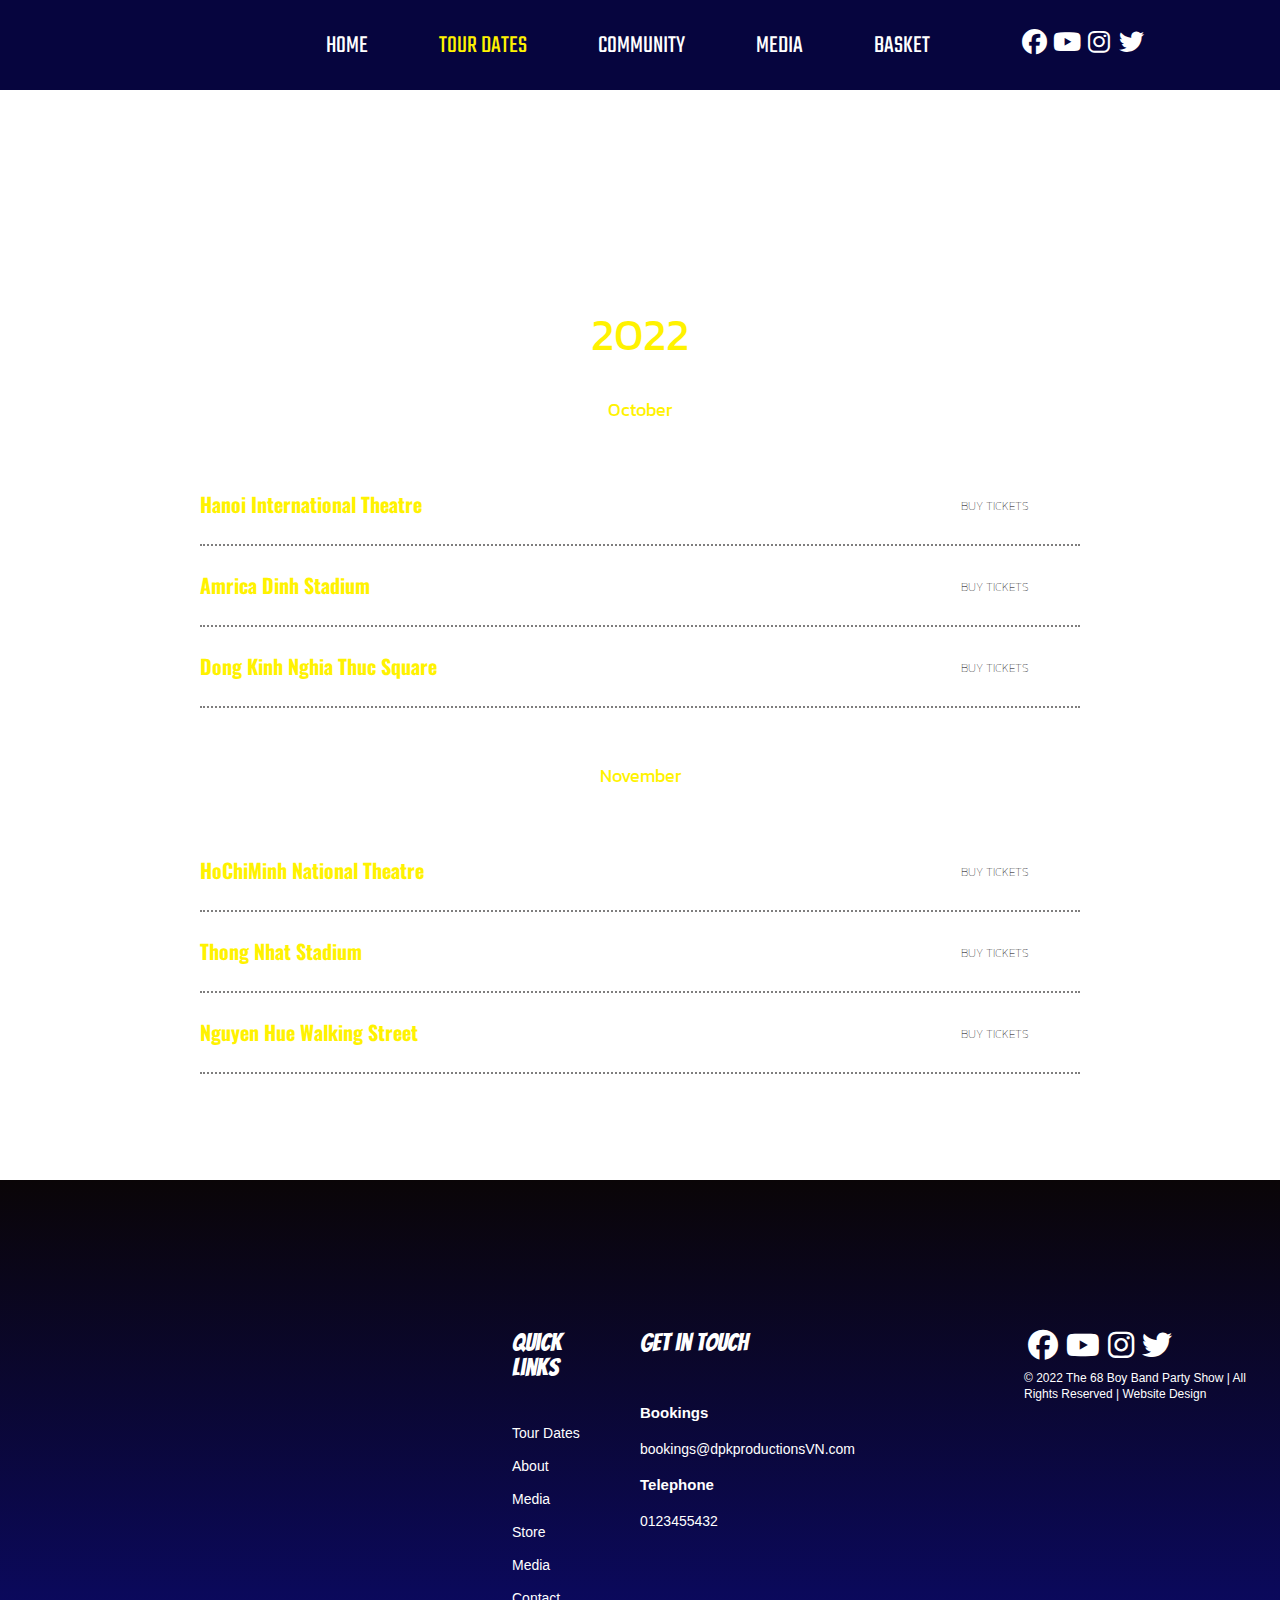
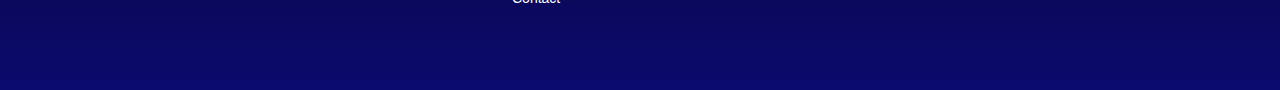
==== index.html @ ed265538 "Rename tourdate.html to index.html" ====
<!DOCTYPE html>
<html lang="en">
    <head>
        <meta charset="UTF-8" />
        <meta http-equiv="X-UA-Compatible" content="IE=edge" />
        <meta name="viewport" content="width=device-width, initial-scale=1.0" />
        <link rel="stylesheet" href="./css/grid.css" />
        <link rel="stylesheet" href="./css/base.css" />
        <link rel="stylesheet" href="./css/tour.css" />
        <link
            href="https://fonts.googleapis.com/css?family=Teko"
            rel="stylesheet"
        />
        <link
            rel="stylesheet"
            href="https://cdnjs.cloudflare.com/ajax/libs/font-awesome/6.2.0/css/all.min.css"
        />
        <link rel="preconnect" href="https://fonts.googleapis.com" />
        <link rel="preconnect" href="https://fonts.gstatic.com" crossorigin />
        <link
            href="https://fonts.googleapis.com/css2?family=Bangers&display=swap"
            rel="stylesheet"
        />
        <link rel="preconnect" href="https://fonts.googleapis.com" />
        <link rel="preconnect" href="https://fonts.gstatic.com" crossorigin />
        <link
            href="https://fonts.googleapis.com/css2?family=Sedgwick+Ave&display=swap"
            rel="stylesheet"
        />
        <link rel="preconnect" href="https://fonts.googleapis.com" />
        <link rel="preconnect" href="https://fonts.gstatic.com" crossorigin />
        <link
            href="https://fonts.googleapis.com/css2?family=Pacifico&display=swap"
            rel="stylesheet"
        />
        <link rel="preconnect" href="https://fonts.gstatic.com" crossorigin />
        <link
            href="https://fonts.googleapis.com/css2?family=Signika+Negative:wght@300&display=swap"
            rel="stylesheet"
        />
        <link rel="preconnect" href="https://fonts.googleapis.com" />
        <link rel="preconnect" href="https://fonts.gstatic.com" crossorigin />
        <link
            href="https://fonts.googleapis.com/css2?family=Signika+Negative&display=swap"
            rel="stylesheet"
        />
        <link rel="preconnect" href="https://fonts.gstatic.com" />
        <link
            href="https://fonts.googleapis.com/css2?family=Poppins:wght@300;400;600&display=swap"
            rel="stylesheet"
        />
        <link rel="preconnect" href="https://fonts.googleapis.com" />
        <link rel="preconnect" href="https://fonts.gstatic.com" crossorigin />
        <link
            href="https://fonts.googleapis.com/css2?family=Kanit:wght@700&display=swap"
            rel="stylesheet"
        />
        <link rel="preconnect" href="https://fonts.googleapis.com" />
        <link rel="preconnect" href="https://fonts.gstatic.com" crossorigin />
        <link
            href="https://fonts.googleapis.com/css2?family=Oswald&display=swap"
            rel="stylesheet"
        />
        <title>BoyBand 68</title>
    </head>
    <body>
        <!-- Header -->
        <div class="header grid">
            <div class="row">
                <!-- Logo -->
                <div class="header__logo col l-3">
                    <div class="header__logo--image"></div>
                </div>
                <!-- Navigation -->
                <div class="header__nav col l-6 row">
                    <div class="header__nav--item col">
                        <a href="">Home</a>
                    </div>
                    <div class="header__nav--item col">
                        <a style="color: var(--star-color)" href=""
                            >Tour Dates</a
                        >
                    </div>
                    <div class="header__nav--item col">
                        <a href="">Community</a>
                    </div>
                    <div class="header__nav--item col">
                        <a href="">Media</a>
                    </div>
                    <div class="header__nav--item col">
                        <a href="">Basket</a>
                    </div>
                </div>
                <!-- Social -->
                <div class="header__social col l-2 row no-gutters">
                    <div class="header__social--logo col l-o-4 l-2">
                        <a href="">
                            <i class="fa-brands fa-facebook"></i>
                        </a>
                    </div>
                    <div class="header__social--logo col l-2">
                        <a href="">
                            <i class="fa-brands fa-youtube"></i>
                        </a>
                    </div>
                    <div class="header__social--logo col l-2">
                        <a href="">
                            <i class="fa-brands fa-instagram"></i>
                        </a>
                    </div>
                    <div class="header__social--logo col l-2">
                        <a href="">
                            <i class="fa-brands fa-twitter"></i>
                        </a>
                    </div>
                </div>
            </div>
        </div>
        <div class="app">
            <div class="tour">
                <div class="tour__title">Tour dates</div>
                <div class="tour__year">
                    <div class="year">2022</div>
                    <div class="tour__month">
                        <div class="month">October</div>
                        <ul class="tour__list">
                            <li>
                                <div class="item__content">
                                    <p>Sat, 22 Oct 2022 @ 7:30pm</p>
                                    <h3>Hanoi International Theatre</h3>
                                    <p>Box Office: 01254 685 500</p>
                                </div>
                                <div class="buy__btn">Buy tickets</div>
                            </li>
                            <li>
                                <div class="item__content">
                                    <p>Tue, 25 Oct 2022 @ 8:30pm</p>
                                    <h3>Amrica Dinh Stadium</h3>
                                    <p>Box Office: 01344 679 707</p>
                                </div>
                                <div class="buy__btn">Buy tickets</div>
                            </li>
                            <li>
                                <div class="item__content">
                                    <p>Sat, 29 Oct 2022 @ 6:30pm</p>
                                    <h3>Dong Kinh Nghia Thuc Square</h3>
                                    <p>Box Office: 07654 685 565</p>
                                </div>
                                <div class="buy__btn">Buy tickets</div>
                            </li>
                        </ul>
                    </div>
                    <div class="tour__month">
                        <div class="month">November</div>
                        <ul class="tour__list">
                            <li>
                                <div class="item__content">
                                    <p>Sun, 6 Nov 2022 @ 7:30pm</p>
                                    <h3>HoChiMinh National Theatre</h3>
                                    <p>Box Office: 01298 605 512</p>
                                </div>
                                <div class="buy__btn">Buy tickets</div>
                            </li>
                            <li>
                                <div class="item__content">
                                    <p>Fri, 18 Nov 2022 @ 8:30pm</p>
                                    <h3>Thong Nhat Stadium</h3>
                                    <p>Box Office: 01124 609 347</p>
                                </div>
                                <div class="buy__btn">Buy tickets</div>
                            </li>
                            <li>
                                <div class="item__content">
                                    <p>Sun, 27 Nov 2022 @ 6:30pm</p>
                                    <h3>Nguyen Hue Walking Street</h3>
                                    <p>Box Office: 08954 665 523</p>
                                </div>
                                <div class="buy__btn">Buy tickets</div>
                            </li>
                        </ul>
                    </div>
                </div>
            </div>
            <!-- Footer -->
            <div class="footer">
                <div class="footer__logo">
                    <img src="./sources/Images/68-LOGO.png" alt="" />
                </div>
                <div class="footer__link">
                    <div class="link__title">
                        Quick <br />
                        links
                    </div>
                    <ul class="link-list">
                        <li><a href="">Tour Dates</a></li>
                        <li><a href="">About</a></li>
                        <li><a href="">Media</a></li>
                        <li><a href="">Store</a></li>
                        <li><a href="">Media</a></li>
                        <li><a href="">Contact</a></li>
                    </ul>
                </div>
                <div class="footer__contact">
                    <div class="contact__title">Get in touch</div>
                    <ul>
                        <li class="contact__label">Bookings</li>
                        <li class="contact__content">
                            bookings@dpkproductionsVN.com
                        </li>
                        <li class="contact__label">Telephone</li>
                        <li class="contact__content">0123455432</li>
                    </ul>
                </div>
                <div class="footer__social">
                    <ul class="footer__social--icon">
                        <li>
                            <i class="fa-brands fa-facebook"></i>
                        </li>
                        <li>
                            <i class="fa-brands fa-youtube"></i>
                        </li>
                        <li>
                            <i class="fa-brands fa-instagram"></i>
                        </li>
                        <li>
                            <i class="fa-brands fa-twitter"></i>
                        </li>
                    </ul>
                    &copy 2022 The 68 Boy Band Party Show | All Rights Reserved
                    | Website Design
                </div>
            </div>
            <!-- Modal -->
            <div class="modal">
                <div class="layer"></div>
                <div class="container">
                    <div class="container__header"></div>
                    <div class="container__body">
                        <div class="group">
                            <p>Name:</p>
                            <input
                                name="name"
                                type="text"
                                rules="required"
                                placeholder="Your Name ..."
                            />
                            <div class="error">Please fill in the form!</div>
                        </div>
                        <div class="group">
                            <p>Email:</p>
                            <input
                                type="text"
                                name="email"
                                rules="email"
                                placeholder="Your Email ..."
                            />
                            <div class="error">Please fill in the form!</div>
                        </div>
                        <div class="group">
                            <p>Payment:</p>
                            <select name="payment" id="" rules="required">
                                <option value="">------Payment------</option>
                                <option value="1">Cash</option>
                                <option value="1">Cheque</option>
                                <option value="1">Credit card</option>
                            </select>
                            <div class="error">
                                Please choose your payment method
                            </div>
                        </div>
                        <div class="submit">Send</div>
                    </div>
                    <div class="close-form">
                        <i class="fa-solid fa-xmark"></i>
                    </div>
                </div>
            </div>
        </div>

        <script src="./JS/main.js"></script>
        <script src="./JS/ticket.js"></script>
    </body>
</html>
---- css/grid.css ----
.grid {
    width: 100%;
    display: block;
    padding: 0;
}

.grid.wide {
    max-width: 1200px;
    margin: 0 auto;
}

.row {
    display: flex;
    flex-wrap: wrap;
    margin-left: -4px;
    margin-right: -4px;
}

.row.no-gutters {
    margin-left: 0;
    margin-right: 0;
}
@media screen and ( max-width:739px){
    .col {
        padding-left: 4px;
        padding-right: 4px;
    }
    
    .row.no-gutters .col {
        padding-left: 0;
        padding-right: 0;
    }
    
    .c-0 {
        display: none;
    }
    
    .c-1 {
        flex: 0 0 8.33333%;
        max-width: 8.33333%;
    }
    
    .c-1-5{
        flex: 0 0 12.5%;
        max-width: 12.5%;
    }
    
    .c-2 {
        flex: 0 0 16.66667%;
        max-width: 16.66667%;
    }
    
    .c-3 {
        flex: 0 0 25%;
        max-width: 25%;
    }
    
    .c-4 {
        flex: 0 0 33.33333%;
        max-width: 33.33333%;
    }
    
    .c-5 {
        flex: 0 0 41.66667%;
        max-width: 41.66667%;
    }
    
    .c-6 {
        flex: 0 0 50%;
        max-width: 50%;
    }
    
    .c-7 {
        flex: 0 0 58.33333%;
        max-width: 58.33333%;
    }
    
    .c-8 {
        flex: 0 0 66.66667%;
        max-width: 66.66667%;
    }
    
    .c-9 {
        flex: 0 0 75%;
        max-width: 75%;
    }
    
    .c-10 {
        flex: 0 0 83.33333%;
        max-width: 83.33333%;
    }
    
    .c-11 {
        flex: 0 0 91.66667%;
        max-width: 91.66667%;
    }
    
    .c-12 {
        flex: 0 0 100%;
        max-width: 100%;
    }
    
    .c-o-1 {
        margin-left: 8.33333%;
    }
    
    .c-o-1-5{
        margin-left: 12.5%;
    }
    
    .c-o-2 {
        margin-left: 16.66667%;
    }
    
    .c-o-2-4 {
        margin-left: 20%;
    }
    
    .c-o-3 {
        margin-left: 25%;
    }
    
    .c-o-4 {
        margin-left: 33.33333%;
    }
    
    .c-o-5 {
        margin-left: 41.66667%;
    }
    
    .c-o-6 {
        margin-left: 50%;
    }
    
    .c-o-7 {
        margin-left: 58.33333%;
    }
    
    .c-o-8 {
        margin-left: 66.66667%;
    }
    
    .c-o-9 {
        margin-left: 75%;
    }
    
    .c-o-10 {
        margin-left: 83.33333%;
    }
    
    .c-o-11 {
        margin-left: 91.66667%;
    }
    
}
/* >= Tablet */
@media (min-width: 740px) {
    .row {
        margin-left: -8px;
        margin-right: -8px;
    }

    .col {
        padding-left: 8px;
        padding-right: 8px;
    }

    .m-0 {
        display: none;
    }

    .m-1,
    .m-2,
    .m-3,
    .m-4,
    .m-5,
    .m-6,
    .m-7,
    .m-8,
    .m-9,
    .m-10,
    .m-11,
    .m-12 {
        display: block;
    }

    .m-1 {
        flex: 0 0 8.33333%;
        max-width: 8.33333%;
    }

    .m-1-5{
        flex: 0 0 12.5%;
        max-width: 12.5%;
    }

    .m-2 {
        flex: 0 0 16.66667%;
        max-width: 16.66667%;
    }

    .m-3 {
        flex: 0 0 25%;
        max-width: 25%;
    }

    .m-4 {
        flex: 0 0 33.33333%;
        max-width: 33.33333%;
    }

    .m-5 {
        flex: 0 0 41.66667%;
        max-width: 41.66667%;
    }

    .m-6 {
        flex: 0 0 50%;
        max-width: 50%;
    }

    .m-7 {
        flex: 0 0 58.33333%;
        max-width: 58.33333%;
    }

    .m-8 {
        flex: 0 0 66.66667%;
        max-width: 66.66667%;
    }

    .m-9 {
        flex: 0 0 75%;
        max-width: 75%;
    }

    .m-10 {
        flex: 0 0 83.33333%;
        max-width: 83.33333%;
    }

    .m-11 {
        flex: 0 0 91.66667%;
        max-width: 91.66667%;
    }

    .m-12 {
        flex: 0 0 100%;
        max-width: 100%;
    }

    .m-o-1 {
        margin-left: 8.33333%;
    }

    .m-o-1-5{
        margin-left: 12.5%;
    }

    .m-o-2 {
        margin-left: 16.66667%;
    }

    .m-o-2-4 {
        margin-left: 20%;
    }

    .m-o-3 {
        margin-left: 25%;
    }

    .m-o-4 {
        margin-left: 33.33333%;
    }

    .m-o-5 {
        margin-left: 41.66667%;
    }

    .m-o-6 {
        margin-left: 50%;
    }

    .m-o-7 {
        margin-left: 58.33333%;
    }

    .m-o-8 {
        margin-left: 66.66667%;
    }

    .m-o-9 {
        margin-left: 75%;
    }

    .m-o-10 {
        margin-left: 83.33333%;
    }

    .m-o-11 {
        margin-left: 91.66667%;
    }
}

/* PC medium resolution > */
@media (min-width: 1113px) {
    .row {
        margin-left: -12px;
        margin-right: -12px;
    }

    .row.sm-gutter {
        margin-left: -5px;
        margin-right: -5px;
    }

    .col {
        padding-left: 12px;
        padding-right: 12px;
    }

    .row.sm-gutter .col {
        padding-left: 5px;
        padding-right: 5px;
    }

    .l-0 {
        display: none;
    }

    .l-1,
    .l-2,
    .l-2-4,
    .l-3,
    .l-4,
    .l-5,
    .l-6,
    .l-7,
    .l-8,
    .l-9,
    .l-10,
    .l-11,
    .l-12 {
        display: block;
    }

    .l-1 {
        flex: 0 0 8.33333%;
        max-width: 8.33333%;
    }

    .l-1-5{
        flex: 0 0 12.5%;
        max-width: 12.5%;
    }

    .l-2 {
        flex: 0 0 16.66667%;
        max-width: 16.66667%;
    }

    .l-2-4 {
        flex: 0 0 20%;
        max-width: 20%;
    }

    .l-3 {
        flex: 0 0 25%;
        max-width: 25%;
    }

    .l-4 {
        flex: 0 0 33.33333%;
        max-width: 33.33333%;
    }

    .l-5 {
        flex: 0 0 41.66667%;
        max-width: 41.66667%;
    }

    .l-6 {
        flex: 0 0 50%;
        max-width: 50%;
    }

    .l-7 {
        flex: 0 0 58.33333%;
        max-width: 58.33333%;
    }

    .l-8 {
        flex: 0 0 66.66667%;
        max-width: 66.66667%;
    }

    .l-9 {
        flex: 0 0 75%;
        max-width: 75%;
    }

    .l-10 {
        flex: 0 0 83.33333%;
        max-width: 83.33333%;
    }

    .l-11 {
        flex: 0 0 91.66667%;
        max-width: 91.66667%;
    }

    .l-12 {
        flex: 0 0 100%;
        max-width: 100%;
    }

    .l-o-1 {
        margin-left: 8.33333%;
    }

    .l-o-1-5{
        margin-left: 12.5%;
    }

    .l-o-2 {
        margin-left: 16.66667%;
    }

    .l-o-2-4 {
        margin-left: 20%;
    }

    .l-o-3 {
        margin-left: 25%;
    }

    .l-o-4 {
        margin-left: 33.33333%;
    }

    .l-o-5 {
        margin-left: 41.66667%;
    }

    .l-o-6 {
        margin-left: 50%;
    }

    .l-o-7 {
        margin-left: 58.33333%;
    }

    .l-o-8 {
        margin-left: 66.66667%;
    }

    .l-o-9 {
        margin-left: 75%;
    }

    .l-o-10 {
        margin-left: 83.33333%;
    }

    .l-o-11 {
        margin-left: 91.66667%;
    }
}

/* Tablet - PC low resolution */
@media (min-width: 740px) and (max-width: 1023px) {
    .wide {
        width: 644px;
    }
}

/* > PC low resolution */
@media (min-width: 1024px) and (max-width: 1239px) {
    .wide {
        width: 984px;
    }

    .wide .row {
        margin-left: -12px;
        margin-right: -12px;
    }

    .wide .row.sm-gutter {
        margin-left: -5px;
        margin-right: -5px;
    }

    .wide .col {
        padding-left: 12px;
        padding-right: 12px;
    }

    .wide .row.sm-gutter .col {
        padding-left: 5px;
        padding-right: 5px;
    }

    .wide .l-0 {
        display: none;
    }

    .wide .l-1,
    .wide .l-2,
    .wide .l-2-4,
    .wide .l-3,
    .wide .l-4,
    .wide .l-5,
    .wide .l-6,
    .wide .l-7,
    .wide .l-8,
    .wide .l-9,
    .wide .l-10,
    .wide .l-11,
    .wide .l-12 {
        display: block;
    }

    .wide .l-1 {
        flex: 0 0 8.33333%;
        max-width: 8.33333%;
    }
    .wide .l-1-5{
        flex: 0 0 12.5%;
        max-width: 12.5%;
    }

    .wide .l-2 {
        flex: 0 0 16.66667%;
        max-width: 16.66667%;
    }

    .wide .l-2-4 {
        flex: 0 0 20%;
        max-width: 20%;
    }

    .wide .l-3 {
        flex: 0 0 25%;
        max-width: 25%;
    }

    .wide .l-4 {
        flex: 0 0 33.33333%;
        max-width: 33.33333%;
    }

    .wide .l-5 {
        flex: 0 0 41.66667%;
        max-width: 41.66667%;
    }

    .wide .l-6 {
        flex: 0 0 50%;
        max-width: 50%;
    }

    .wide .l-7 {
        flex: 0 0 58.33333%;
        max-width: 58.33333%;
    }

    .wide .l-8 {
        flex: 0 0 66.66667%;
        max-width: 66.66667%;
    }

    .wide .l-9 {
        flex: 0 0 75%;
        max-width: 75%;
    }

    .wide .l-10 {
        flex: 0 0 83.33333%;
        max-width: 83.33333%;
    }

    .wide .l-11 {
        flex: 0 0 91.66667%;
        max-width: 91.66667%;
    }

    .wide .l-12 {
        flex: 0 0 100%;
        max-width: 100%;
    }

    .wide .l-o-1 {
        margin-left: 8.33333%;
    }
    .wide .l-o-1-5{
        margin-left: 12.5%;
    }

    .wide .l-o-2 {
        margin-left: 16.66667%;
    }
    
    .wide .l-o-2-4 {
        margin-left: 20%;
    }

    .wide .l-o-3 {
        margin-left: 25%;
    }

    .wide .l-o-4 {
        margin-left: 33.33333%;
    }

    .wide .l-o-5 {
        margin-left: 41.66667%;
    }

    .wide .l-o-6 {
        margin-left: 50%;
    }

    .wide .l-o-7 {
        margin-left: 58.33333%;
    }

    .wide .l-o-8 {
        margin-left: 66.66667%;
    }

    .wide .l-o-9 {
        margin-left: 75%;
    }

    .wide .l-o-10 {
        margin-left: 83.33333%;
    }

    .wide .l-o-11 {
        margin-left: 91.66667%;
    }
}
---- css/base.css ----
:root {
    --white-color: #fff;
    --black-colr: #000;
    --text-color: #333;
    --primary-color: #ee4d2d;
    --border-color: #dbdbdb;
    --star-color: #fff200;
    --dbblue: #06053e;
}
* {
    box-sizing: inherit;
    margin: 0px;
    padding: 0px;
}
html {
    font-size: 62.5%;
    line-height: 1.6rem;
    box-sizing: border-box;
    height: 140rem;
    font-family: Arial, Helvetica, sans-serif;
}
.showBtn {
    background-color: var(--star-color);
    border-radius: 3rem;
    padding: 1rem 4rem;
    height: 6rem;
    display: flex;
    justify-content: center;
    align-items: center;
}
.showBtn:hover {
    background-color: var(--white-color);
    box-shadow: 0 0 10rem 0.3rem var(--star-color);
}
.showBtn .content {
    text-transform: uppercase;
    font-weight: 800;
    text-align: center;
    font-size: 1.6rem;
    display: block;
    text-decoration: none;
    color: var(--dbblue);
}
/* Header */
.header {
    width: 100vw;
    height: 9rem;
    background-color: var(--dbblue);
    position: fixed;
    z-index: 100;
    transition: all ease-in-out 0.7s;
    box-shadow: 0 0 2px 2px var(--black-color);
}
.header__logo {
    height: 100%;
    display: flex;
    justify-content: center;
    align-items: center;
}
.header__logo--image {
    padding-top: 7.5em;
    width: 40%;
    background-image: url(../sources/Images/68-LOGO.png);
    background-size: contain;
    background-repeat: no-repeat;
    margin-top: 0.7rem;
    transition: all ease-in-out 0.7s;
}
.header__nav {
    display: flex;
    align-items: center;
    justify-content: space-between;
    transform: translateY(7%);
}
.header__nav a {
    color: var(--white-color);
    font-size: 2.5rem;
    text-decoration: none;
    text-transform: uppercase;
    font-family: "Teko", sans-serif;
}
.header__nav--item:hover a {
    color: var(--star-color);
}
.header__social {
    display: flex;
    justify-content: space-around;
    align-items: center;
}
.header__social--logo {
    display: flex;
    height: 100%;
    justify-content: center;
    align-items: center;
}
.header__social--logo:hover i {
    color: var(--star-color);
}
.header__social--logo a {
    text-decoration: none;
}
.header__social--logo i {
    font-size: 2.5rem;
    color: var(--white-color);
    transform: translateY(7%);
}
/* Footer */
.footer {
    padding-top: 5rem;
    display: flex;
    transform: translateY(-10rem);
    height: 40rem;
    background-image: url(../sources/Images/footer.jpg);
}
.footer__logo {
    flex-basis: 40%;
    position: relative;
}
.footer__logo img {
    width: 35rem;
    position: absolute;
    top: 5rem;
    left: 10rem;
}

.footer__link {
    flex-basis: 10%;
}
.link__title {
    font-family: "Bangers", cursive;
    font-size: 2.5rem;
    color: var(--white-color);
    line-height: 1;
    padding-bottom: 3rem;
}
.link-list {
    list-style-type: none;
}
.link-list a {
    color: var(--white-color);
    font-size: 1.4rem;
    text-decoration: none;
    padding-top: 1.5rem;
    display: inline-block;
}
.footer__contact {
    flex-basis: 30%;
}

.contact__title {
    font-family: "Bangers", cursive;
    font-size: 2.5rem;
    color: var(--white-color);
    line-height: 1;
    padding-bottom: 3rem;
}
.footer__contact li {
    list-style-type: none;
    color: white;
    padding-top: 2rem;
}
.contact__label {
    font-size: 1.5rem;
    font-weight: 600;
}

.contact__content {
    font-size: 1.4rem;
}

.footer__social {
    flex-basis: 20%;
    font-size: 1.2rem;
    color: white;
}
.footer__social--icon {
    display: flex;
    padding-bottom: 1rem;
}
.footer__social--icon li {
    list-style-type: none;
    color: var(--white-color);
    font-size: 3rem;
    padding: 0 4px;
}
.footer__social--icon li:hover {
    color: var(--star-color);
    cursor: pointer;
}
---- css/tour.css ----
.app {
    height: 168rem;
}
.tour {
    width: 100vw;
    height: 128rem;
    background-image: url(../sources/Images/tourdateBG.jpg);
    background-repeat: no-repeat;
    background-size: contain;
    padding: 18rem 10rem 10rem;
}
.tour__title {
    width: 100%;
    text-align: center;
    font-size: 6rem;
    color: var(--white-color);
    text-transform: uppercase;
    font-family: "Bangers", cursive;
}
.tour__year {
    margin-top: 13rem;
    width: 100%;
}
.year {
    width: 100%;
    text-align: center;
    font-size: 4.5rem;
    color: var(--star-color);
    text-transform: uppercase;
    font-family: "Kanit", sans-serif;
}
.tour__month {
    width: 100%;
    margin-top: 6rem;
}
.month {
    width: 100%;
    text-align: center;
    font-size: 1.8rem;
    color: var(--star-color);

    font-family: "Kanit", sans-serif;
}
.tour__list {
    list-style-type: none;
    width: 100%;
    padding: 5rem 10rem 0;
}
.tour__list li {
    margin-bottom: 0.3rem;
    display: flex;
    justify-content: space-between;
    padding-bottom: 0.3rem;
    border-bottom: 2px dotted rgb(72 71 71 / 70%);
}

.tour__list li p {
    color: var(--white-color);
    font-size: 1.2rem;
    padding: 4px 0;
}
.tour__list li h3 {
    color: var(--star-color);
    font-size: 2rem;
    padding: 4px 0 5px;
    font-family: "Oswald", sans-serif;
}
.buy__btn {
    margin-top: 2rem;
    width: 17rem;
    height: 3.6rem;
    text-align: center;
    background-color: var(--white-color);
    border-radius: 3rem;
    color: black;
    font-family: "Kanit", sans-serif;
    font-size: 1.2rem;
    font-weight: lighter;
    line-height: 3.6rem;
    text-transform: uppercase;
}
.buy__btn:hover {
    cursor: pointer;
    box-shadow: 0 0 3rem 0.3rem var(--star-color);
}
.footer {
    padding-top: 15rem;
    display: flex;
    transform: translateY(-10rem);
    height: 51rem;
    background-image: linear-gradient(to bottom, #0a0507, #0b0a6e);
}

/* Modal */
.modal {
    top: 0;
    right: 0;
    left: 0;
    bottom: 0;
    position: fixed;
    display: none;
    justify-content: center;
    align-items: center;
    z-index: 105;
    transition: all linear 02s;
}
.layer {
    position: fixed;
    width: 100%;
    background-color: rgba(0, 0, 0, 0.2);
    height: 100%;
}
.container {
    width: 50rem;
    height: 38rem;
    background-color: var(--white-color);
    border-radius: 1rem;
    display: block;
    overflow: hidden;
    z-index: 110;
    position: relative;
}

.container__header {
    width: 100%;
    height: 4rem;
    background-color: #5756b1;
}
.container__body {
    padding: 2rem 3rem;
}
.container__body p {
    font-size: 1.4rem;
    padding: 0.6rem 0;
}
.container__body input {
    width: 100%;
    padding: 7px;
}
.container__body select {
    padding: 7px;
    width: 35%;
}
.container__body option {
    text-align: center;
    padding: 5px;
}
.invalid {
    border: 1.5px solid red;
    border-radius: 4px;
}
.error {
    display: none;
    color: red;
    font-size: 1.4rem;
    padding: 4px 0;
}
.submit {
    position: absolute;
    border-radius: 1rem;
    width: 14rem;
    height: 4rem;
    line-height: 4rem;
    color: white;
    font-size: 1.6rem;
    text-align: center;
    background-color: #5756b1;
    bottom: 3rem;
    right: 3rem;
}
.submit:hover {
    cursor: pointer;
}
.close-form {
    top: 0;
    right: 0;
    position: absolute;
    padding-top: 0.6rem;
    padding-right: 1.5rem;
    color: var(--white-color);
    font-size: 3rem;
}
.close-form:hover {
    cursor: pointer;
}
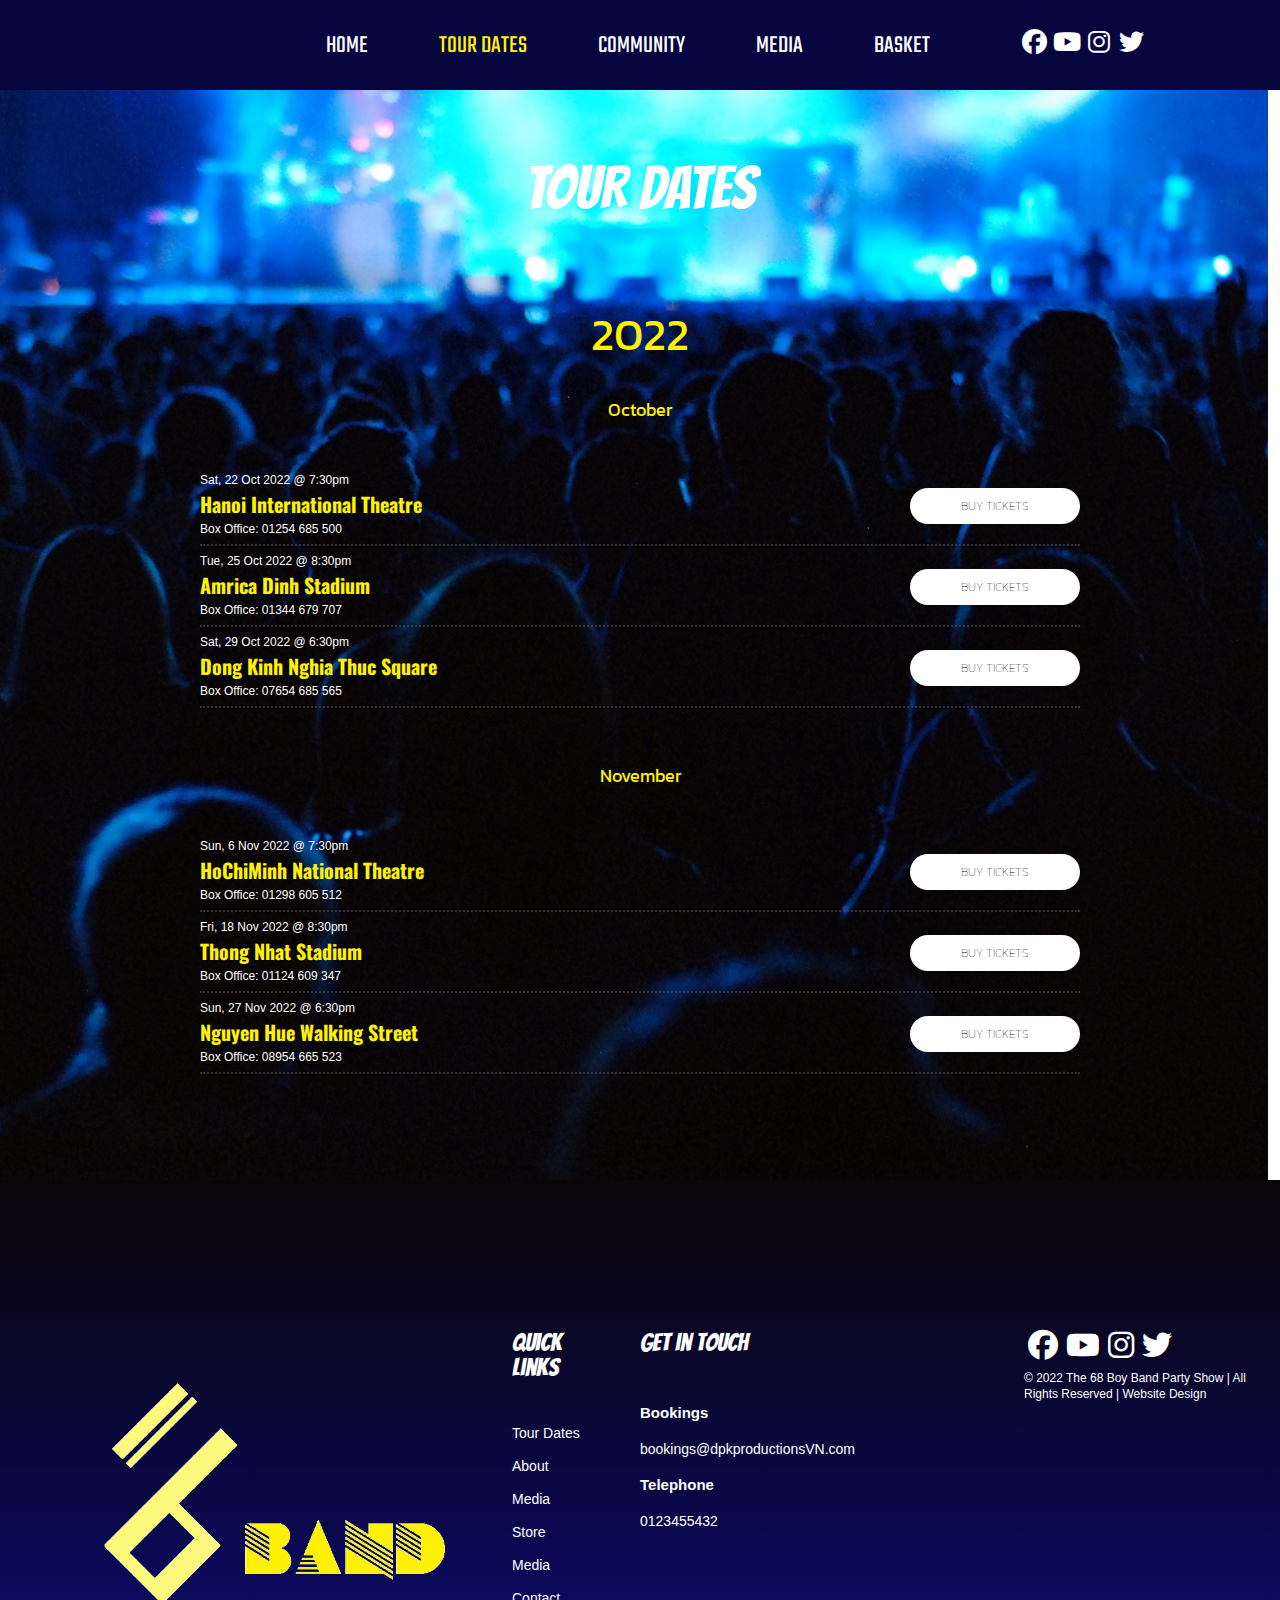
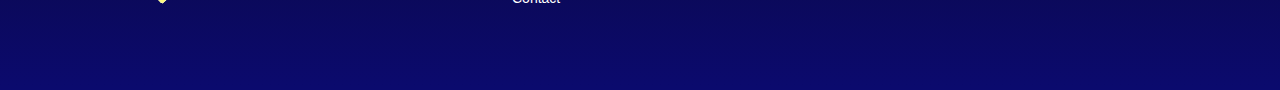
==== commit 90284b29: "Update index.html" ====
--- a/index.html
+++ b/index.html
@@ -61,6 +61,11 @@
             href="https://fonts.googleapis.com/css2?family=Oswald&display=swap"
             rel="stylesheet"
         />
+        <link
+            rel="shortcut icon"
+            href="favicon.ico"
+            type="image/x-icon"
+        />
         <title>BoyBand 68</title>
     </head>
     <body>
@@ -74,18 +79,18 @@
                 <!-- Navigation -->
                 <div class="header__nav col l-6 row">
                     <div class="header__nav--item col">
-                        <a href="">Home</a>
-                    </div>
-                    <div class="header__nav--item col">
-                        <a style="color: var(--star-color)" href=""
+                        <a href="https://khoadangggg.github.io/BoyBand68/?fbclid=IwAR36o3XTDsVcBco0uJa_x-9BXTUWOW6u9Bexz6tLBynx5IughnwAITiBF4I">Home</a>
+                    </div>
+                    <div class="header__nav--item col">
+                        <a style="color: var(--star-color)" href="https://khoadangggg.github.io/TourDates/?fbclid=IwAR1DYq7BUGP6MDpS588WaLXMgUIVrRhSKLm_0BKIQXCzoOqN39NJbSXNstk"
                             >Tour Dates</a
                         >
                     </div>
                     <div class="header__nav--item col">
-                        <a href="">Community</a>
-                    </div>
-                    <div class="header__nav--item col">
-                        <a href="">Media</a>
+                        <a href="https://www.facebook.com/groups/639109440157789">Community</a>
+                    </div>
+                    <div class="header__nav--item col">
+                        <a href="https://khoadangggg.github.io/Media/">Media</a>
                     </div>
                     <div class="header__nav--item col">
                         <a href="">Basket</a>
@@ -184,7 +189,7 @@
             <!-- Footer -->
             <div class="footer">
                 <div class="footer__logo">
-                    <img src="./sources/Images/68-LOGO.png" alt="" />
+                    <img src="css/68-LOGO.png" alt="" />
                 </div>
                 <div class="footer__link">
                     <div class="link__title">
--- a/css/tour.css
+++ b/css/tour.css
@@ -4,7 +4,7 @@
 .tour {
     width: 100vw;
     height: 128rem;
-    background-image: url(../sources/Images/tourdateBG.jpg);
+    background-image: url(tourdateBG.jpg);
     background-repeat: no-repeat;
     background-size: contain;
     padding: 18rem 10rem 10rem;
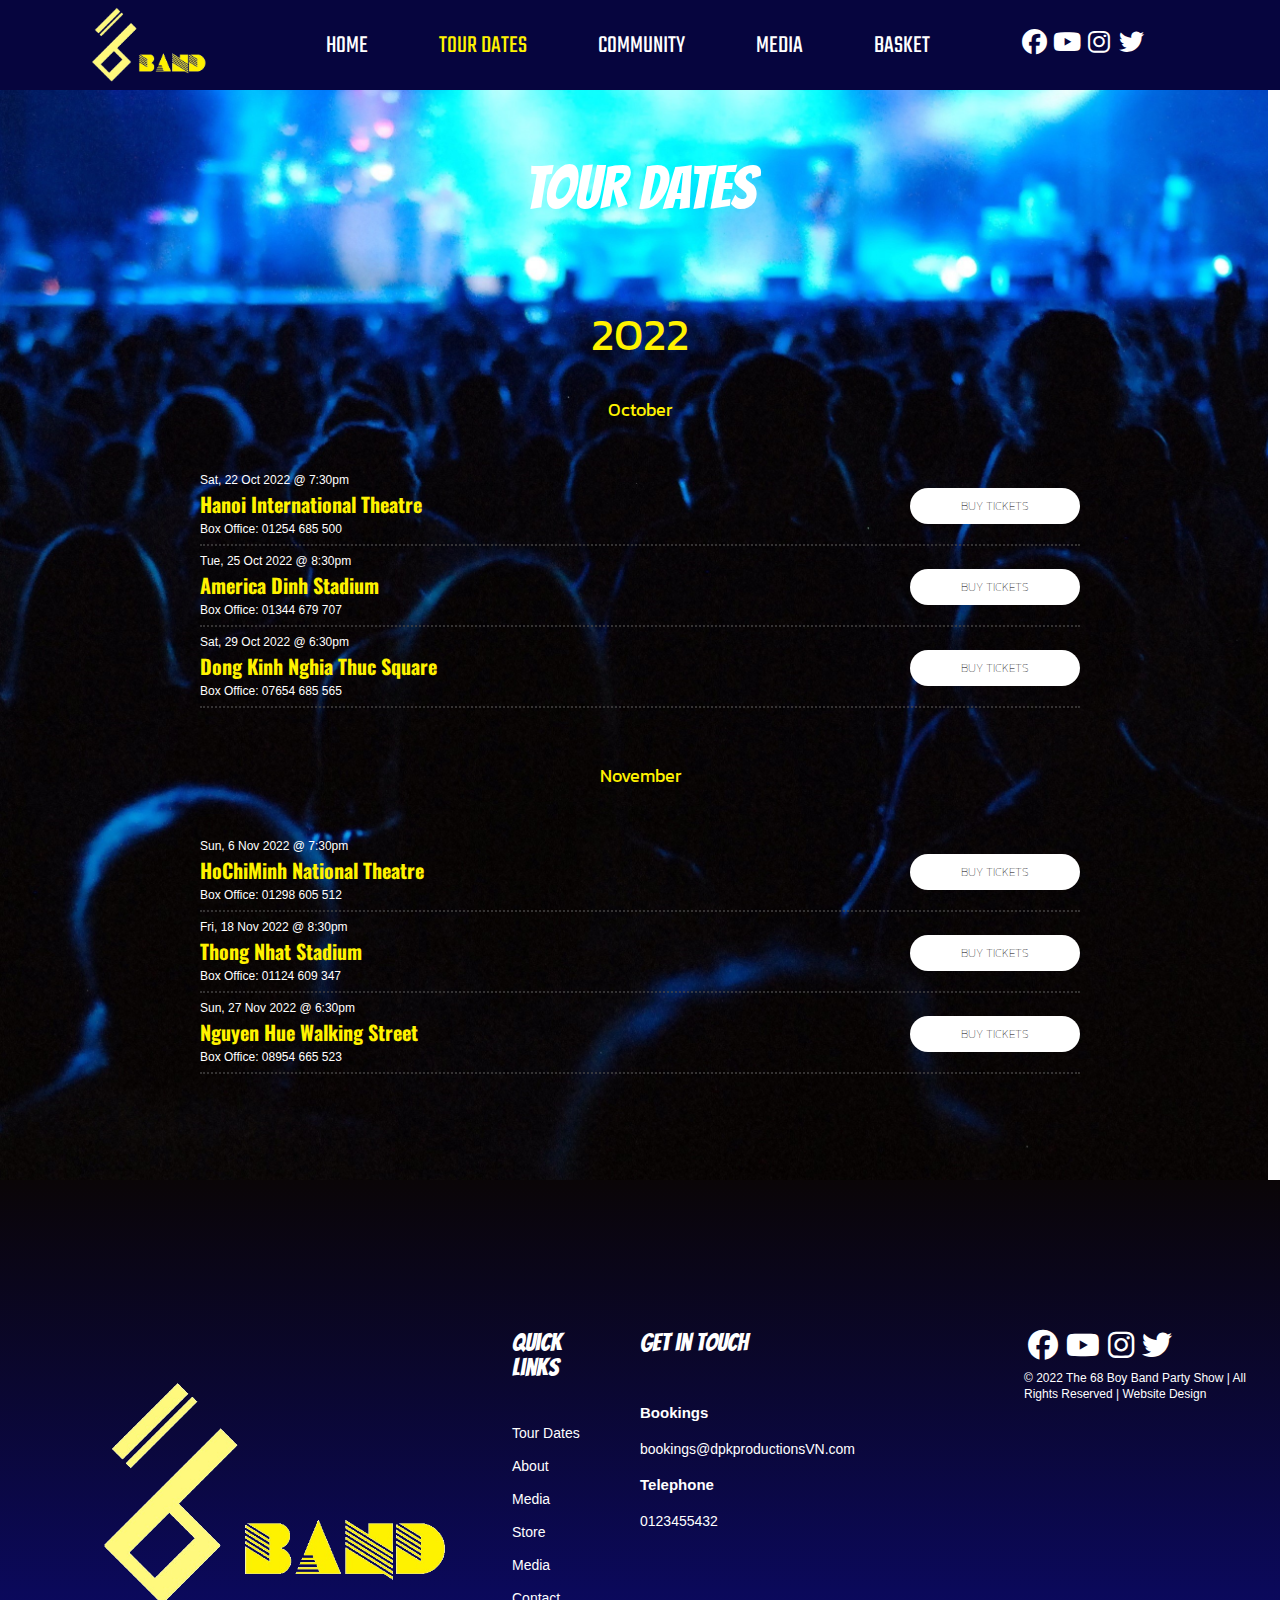
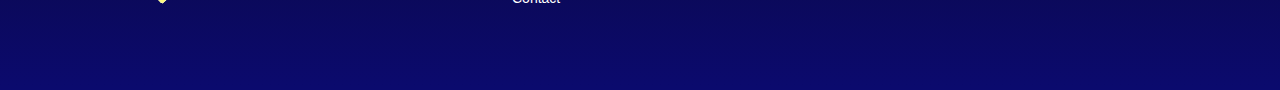
==== commit 93917ef8: "Update index.html" ====
--- a/index.html
+++ b/index.html
@@ -140,7 +140,7 @@
                             <li>
                                 <div class="item__content">
                                     <p>Tue, 25 Oct 2022 @ 8:30pm</p>
-                                    <h3>Amrica Dinh Stadium</h3>
+                                    <h3>America Dinh Stadium</h3>
                                     <p>Box Office: 01344 679 707</p>
                                 </div>
                                 <div class="buy__btn">Buy tickets</div>
--- a/css/base.css
+++ b/css/base.css
@@ -60,7 +60,7 @@
 .header__logo--image {
     padding-top: 7.5em;
     width: 40%;
-    background-image: url(../sources/Images/68-LOGO.png);
+    background-image: url(68-LOGO.png);
     background-size: contain;
     background-repeat: no-repeat;
     margin-top: 0.7rem;
